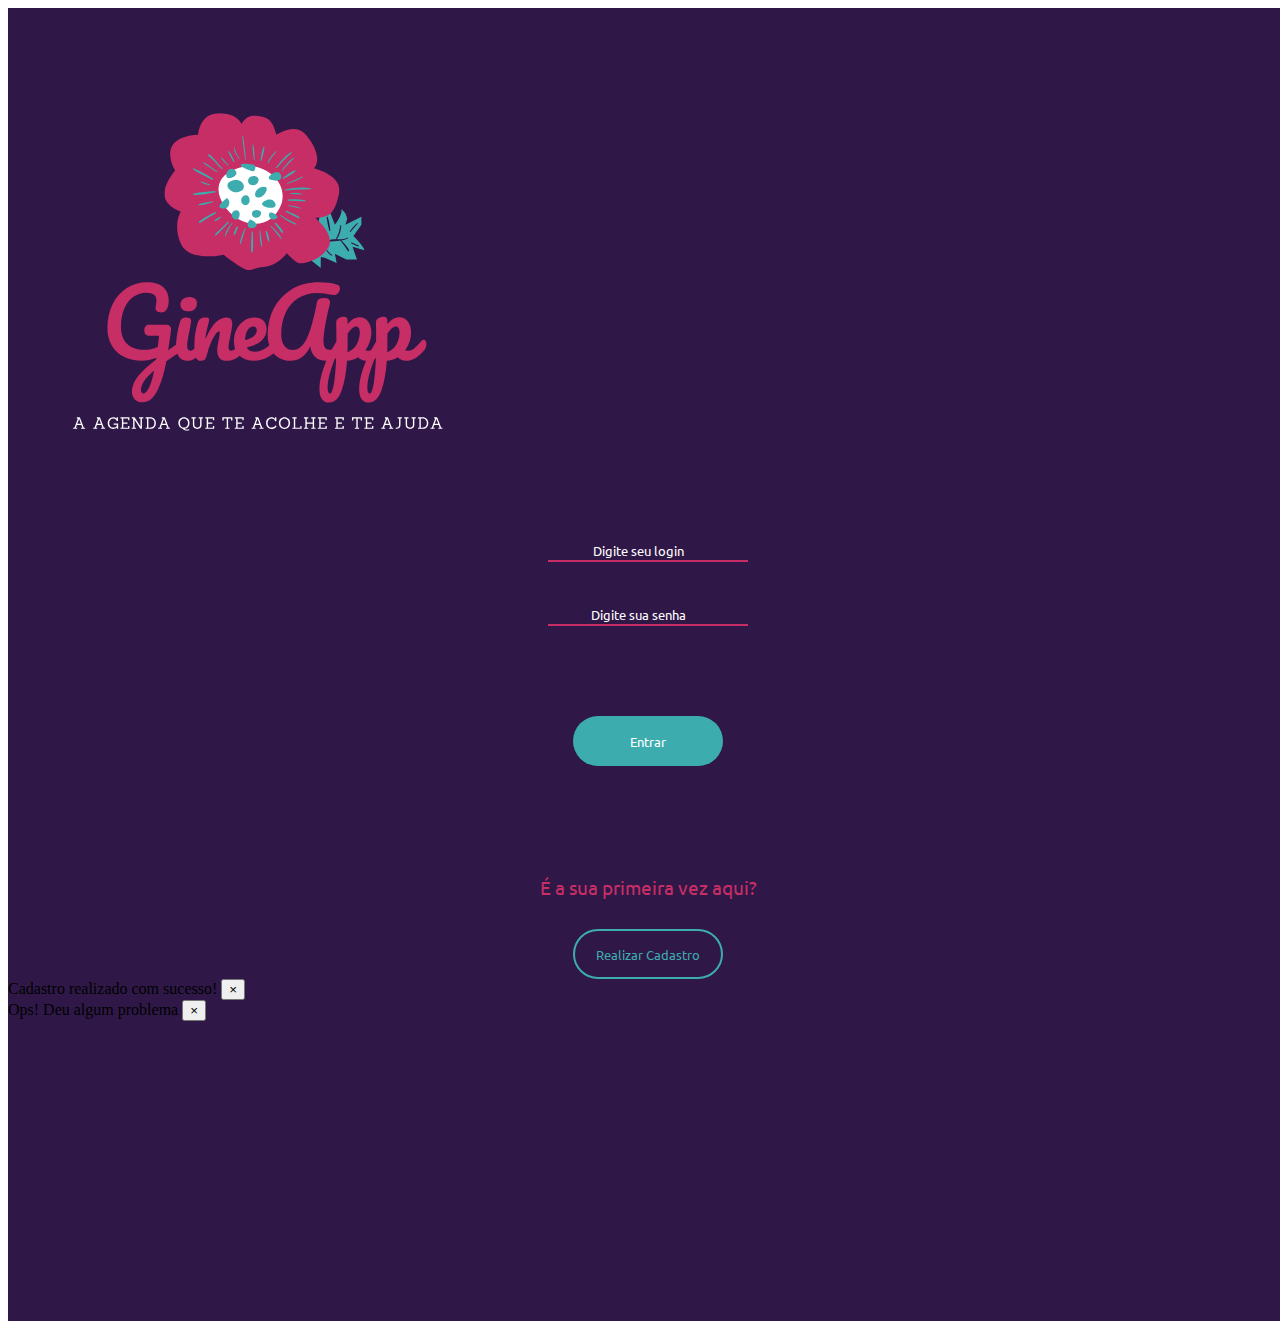
==== index.html @ 0ff6638e "criando PWA e SW para aplicativo e aperfeicoando o localStorage para pegar mais de um cadastro" ====
<!DOCTYPE html>
<html lang="pt-br">

<head>
  <meta charset="UTF-8">
  <meta http-equiv="X-UA-Compatible" content="IE=edge">
  <meta name="viewport" content="width=device-width, initial-scale=1.0">
  <link rel="icon" href="assets/favicon/favicon.ico" />

  <title>GineApp - Login</title>

  <link rel="stylesheet" href="https://cdn.jsdelivr.net/npm/bootstrap@4.5.3/dist/css/bootstrap.min.css"
    integrity="sha384-TX8t27EcRE3e/ihU7zmQxVncDAy5uIKz4rEkgIXeMed4M0jlfIDPvg6uqKI2xXr2" crossorigin="anonymous">
  <link rel="stylesheet" href="styles.css">
  <link rel="manifest" href="/manifest.json">


</head>

<body>

  <div class="fundoRoxo">

    <header class="h-logo">
      <div class="container-fluid text-center">
        <img src="./assets/gineapp-fundo-escuro.svg" alt="GineApp - A agenda que te acolhe e te ajuda"
          class="img-fluid">
      </div>
    </header>

    <div class="seção" id="recuo">
      <form id="formulario">
        <input class="login" type="text" name="login" placeholder="Digite seu login">
        <div class="linha"></div>
        </imput>
        <input class="senha" type="password" name="senha" placeholder="Digite sua senha">
        <div class="linha"></div>
        </imput>
      </form>
    </div>

    <div class="seção" id="recuo">
      <div class="botoes" id="recuo">
        <a href="" target="_blank">
          <button class="botaoEntrar manual"><b>Entrar</b>
            <link href="app-inicial.html"></button>
        </a>
      </div>
    </div>

    <div class="seção" id="recuo">
      <div class="textoRosa">
        <p>É a sua primeira vez aqui?</p>
      </div>
      <div class="botoes" id="recuo">
        <a href="cadastro.html" target="_blank">
          <button class="botaoCadastro manual"><b>Realizar Cadastro</b>
            <link href=""></button>
        </a>
      </div>
    </div>

    <div class="alert alert-success alert-dismissible fade show" role="alert">
      Cadastro realizado com sucesso!
      <button type="button" class="close" data-dismiss="alert" aria-label="Close">
        <span aria-hidden="true">&times;</span>
      </button>
    </div>
    <div class="alert alert-danger alert-dismissible fade show" role="alert">
      Ops! Deu algum problema
      <button type="button" class="close" data-dismiss="alert" aria-label="Close">
        <span aria-hidden="true">&times;</span>
      </button>
    </div>
    <div class="final"></div>

  </div>
  <script src="https://code.jquery.com/jquery-3.5.1.slim.min.js"
    integrity="sha384-DfXdz2htPH0lsSSs5nCTpuj/zy4C+OGpamoFVy38MVBnE+IbbVYUew+OrCXaRkfj"
    crossorigin="anonymous"></script>
  <script src="https://cdn.jsdelivr.net/npm/bootstrap@4.5.3/dist/js/bootstrap.bundle.min.js"
    integrity="sha384-ho+j7jyWK8fNQe+A12Hb8AhRq26LrZ/JpcUGGOn+Y7RsweNrtN/tE3MoK7ZeZDyx"
    crossorigin="anonymous"></script>

    <script>
      if ('serviceWorker' in navigator) {
        navigator.serviceWorker.register('/sw.js')
          .then(function () {
            console.log('service worker registered');
          })
          .catch(function () {
            console.warn('service worker failed');
          });
      }
    </script>
</body>

</html>
---- styles.css ----
@import url('https://fonts.googleapis.com/css2?family=Sanchez&display=swap');
@import url('https://fonts.googleapis.com/css2?family=Ubuntu:ital,wght@0,300;0,400;0,500;0,700;1,300;1,400;1,500;1,700&display=swap');

.fundoRoxo {
    background-color: #2F1847;
    width: 100vw;  
    height: 100%;
}

.fundoBranco {
    background-color: #FFFFFF;
    width: 100vw;  
    height: 100%;
}

.final {
    height: 300px;
}

.logoApp{
    background-image: url('../img/gineapp-fundo-escuro.png');
    background-repeat: no-repeat;
    background-position: center;
    height: 300px;
    width: 350px;
    margin-top: 70px;
    margin-bottom: 70px;
}

.menuTopo{
    background-color: #2F1847;
    width: 100vw;
    height: 135px;
    margin-bottom: 50px;
}

.menuAbaixo{
    background-color: #2F1847;
    width: 100vw;
    height: 95px;
}

.logoMenu{
    background-image: url('../img/GineApp_-_Logotipo.svg');
    background-repeat: no-repeat;
    background-position: center;
    width:180;
    height:190;
    margin-top: -50px;
}

.iconeSaida{
    background-image: url('../img/paginainicial/saida.png');
    background-repeat: no-repeat;
    background-position: center;
    width:50;
    height:50;
    margin-bottom: 70px;
}

/* -------------------------------------- */


/* ------------- Genéricos ------------- */

.seção {
    display: flex;
    flex-direction: column;
    justify-content: center;
    align-items: center;
}

.seçãoRow{
    display: flex;
    flex-direction: row;
    justify-content: center;
    align-items: center;
}

.textoRosa{
    font-family: Ubuntu, 'Open Sans', sans-serif;
    display: flex;
    text-align: center;
    justify-content: center;
    font-size: larger;
    color: #C62E65;
}

.textoRoxo{
    font-family: Ubuntu, 'Open Sans', sans-serif;
    display: flex;
    text-align: center;
    justify-content: center;
    font-size: larger;
    color: #2F1847;
    margin-bottom: 10px;
}

.textoAzul{
    font-family: Ubuntu, 'Open Sans', sans-serif;
    display: flex;
    text-align: center;
    justify-content: center;
    font-size: larger;
    color: #3CACAE;
    margin-bottom: 10px;
}

.textoBranco{
    font-family: Ubuntu, 'Open Sans', sans-serif;
    display: flex;
    text-align: center;
    justify-content: center;
    font-size: larger;
    color: #FFFFFF;
    margin-top: 20px;
}

.textoBrancoMenu{
    font-family: Ubuntu, 'Open Sans', sans-serif;
    display: flex;
    text-align: center;
    justify-content: center;
    font-size: larger;
    color: #FFFFFF;
    margin-top: -110px;
    z-index: 100;
    margin-left: -270px;
}

.textoRosaInicial{
    font-family: Ubuntu, 'Open Sans', sans-serif;
    display: flex;
    text-align: center;
    justify-content: center;
    font-size: larger;
    color: #C62E65;
    margin-bottom: 40px;
    width: 120px;
}

.textoRoxoInicial{
    font-family: Ubuntu, 'Open Sans', sans-serif;
    display: flex;
    text-align: center;
    justify-content: center;
    font-size: larger;
    color: #2F1847;
    margin-bottom: 40px;
    width: 120px;
}

.icone{
    align-items: center;
}

::placeholder{
    color: #FFFFFF;
    font-family: Ubuntu, 'Open Sans', sans-serif;
    border: none;
}

#formulario input.login{
    background-color: #2F1847;
    border: none;
    text-align: center;
    flex-direction: column;
    color: #FFFFFF;
}

#formulario input.senha{
    background-color: #2F1847;
    border: none;
    text-align: center;
    flex-direction: column;
    color: #FFFFFF;
    margin-top: 45px;
}

.linha{
    background-color: #C62E65;
    width: 200px;
    height: 2px;
    align-items: center;
}


/* -------------------------------------- */

/* ------------- BOTÕES ------------- */

.botoes {
    display: flex;
    flex-direction: row;
    align-items: center;
    justify-content: center;
}

.botaoEntrar {
    background-color: #3CACAE;
    color: #FFFFFF;
    font-family: Ubuntu, 'Open Sans', sans-serif;
    border: none;
    border-radius: 100px;
    text-align: center;
    font-weight: lighter;
    margin-bottom: 60px;
    margin-top: 30px;
}

.botaoPedirAjuda{
    background-color: #2F1847;
    color: #FFFFFF;
    font-family: Ubuntu, 'Open Sans', sans-serif;
    border: none;
    border-width: 2px;
    text-align: center;
    font-weight: lighter;
    margin-top: -10px;
}

.botaoCadastro {
    background-color: #2F1847;
    border-color: #3CACAE;
    color: #3CACAE;
    font-family: Ubuntu, 'Open Sans', sans-serif;
    border: none;
    border-radius: 100px;
    border-style: solid;
    border-width: 2px;
    text-align: center;
    font-weight: lighter;
    margin-top: -10px;
}

.botoes .icones {
    width: 100px;
}

.botoes .item {
    display: flex;
    flex-direction: row;
    justify-content: center;
    align-items: center;

}

.manual {
    width: 200px;
    height: 50px;
}

.botaoCadastro:hover {
    cursor: pointer;
    background-color:  #26123b;
}

.botaoEntrar:hover {
    cursor: pointer;
    background-color:#298385;
}

/* ---------------------------------- */

@media (min-width: 768px) {

    .manual {
        width: 150px;
    }

    .botoes .icones {
        width: 150px;
        height: 150px;
    }

    .botoes {
        flex-direction: row;
    }

    #recuo {
        margin-top: 30px;
    }

    .seção {
        flex-direction: column;
    }

}

    @media (min-width: 1080px) {

        .seção {
            flex-direction: column;
        }

        .textoRosa{
            margin-bottom: -10px;
        }

        .textoRoxo{
            margin-bottom: -10px;
        }
        
        .textoAzul{
            margin-bottom: -10px;
        }
        
        .textoBranco{
            margin-bottom: -10px;
        }

        .botaoEntrar {
            margin-bottom: 60px;
            margin-top: 30px;
        }
        
        .botaoCadastro {
            margin-top: -10px;
        }
    }

    
    
    
        

/* ----------pagina inicial------------ */

    .calendario{
        background-image: url('../img/paginainicial/exame.png');
        background-repeat: no-repeat;
        background-position: center;
        height: 300px;
        width: 300px;
        margin-top: 10px;
        margin-bottom: 10px;
    }

    .relatos{
        background-image: url('../img/paginainicial/medico.png');
        background-repeat: no-repeat;
        background-position: center;
        height: 300px;
        width: 300px;
        margin-top: 10px;
        margin-bottom: 10px;
    }

    .chat{
        background-image: url('../img/paginainicial/batepapo.png');
        background-repeat: no-repeat;
        background-position: center;
        height: 300px;
        width: 300px;
        margin-top: 70px;
        margin-bottom: 10px;
    }

    .artigos{
        background-image: url('../img/paginainicial/jornalzinho.png');
        background-repeat: no-repeat;
        background-position: center;
        height: 300px;
        width: 300px;
        margin-top: 70px;
        margin-bottom: 10px;
    }

    .posicao{
        align-items: center;
    }

    .posicaoLogoMenu{
        margin-top: -50px;
        flex-direction: row;
    }

    .posicaoSaida{
        margin-top: -45px;
       
    }


/* ------- cadastro.html ------------ */

.h-logo {
    background: #2F1847;
}

.c-formulario{
    margin-bottom: 50px;
}


.c-formulario .c-title {
    font-family: 'Sanchez', serif;
    font-weight: 700;
    color: #2F1847;
}

label {
    display: none;
}

.form-control{
    border-radius: 0;
    border: none;
    border-bottom: 2px solid #2F1847;
    color: #2F1847 !important;
}

.form-control:focus {
    border-radius: 0;
    border: none;
    border-bottom: 2px solid #2F1847;
    box-shadow: none;
}

.form-control::placeholder, select.form-control {
    color: #2F1847;
}

.btn-enviar {
    background: #3CACAE;
    border: 2px solid #3CACAE;
    border-radius: 25px;
    padding: 10px 35px;
    width: 150px;
    font-size: 14px;
}

.btn-voltar {
    border: 2px solid #3CACAE;
    border-radius: 25px;
    padding: 10px 0;
    width: 150px;
    color: #3CACAE;
    font-size: 14px;
}

.btn-voltar:hover, .btn-voltar:focus, .btn-voltar:active{
    background: #3CACAE !important;
    border-color: #3CACAE !important;
    color: #ffffff !important;
    box-shadow: none;
}

.btn-enviar:hover, .btn-enviar:focus, .btn-enviar:active{
    background: #349698 !important;
    border-color: #349698 !important;
    color: #ffffff !important;
    box-shadow: none;
}
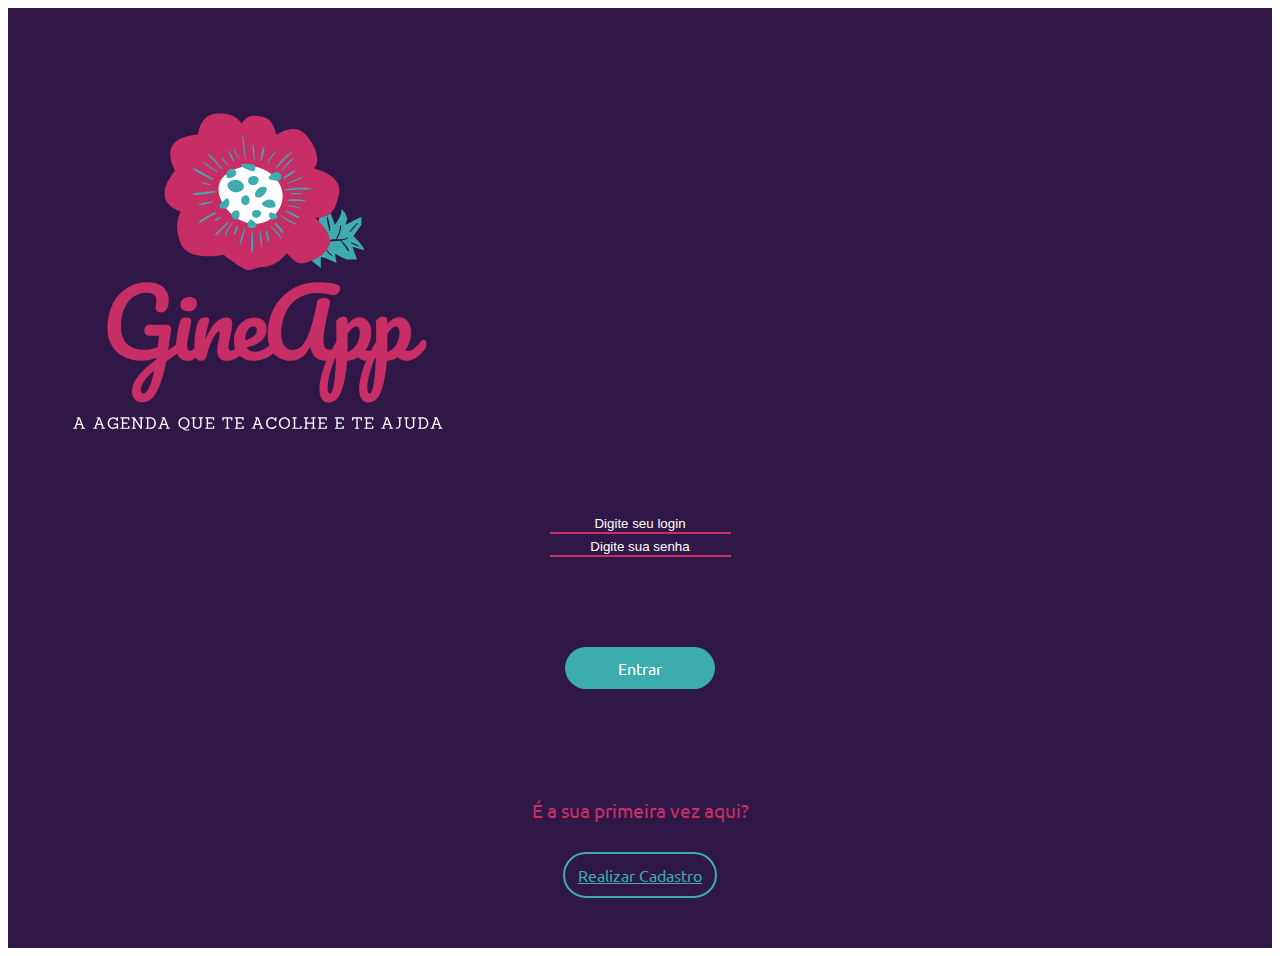
==== commit 25b4032e: "-Finalizando cadastro e login. -Ajustes no css" ====
--- a/index.html
+++ b/index.html
@@ -6,7 +6,7 @@
   <meta http-equiv="X-UA-Compatible" content="IE=edge">
   <meta name="viewport" content="width=device-width, initial-scale=1.0">
   <link rel="icon" href="assets/favicon/favicon.ico" />
-
+  <link rel="apple-touch-icon" href="./assets/images/favicon/apple-touch-icon.png">
   <title>GineApp - Login</title>
 
   <link rel="stylesheet" href="https://cdn.jsdelivr.net/npm/bootstrap@4.5.3/dist/css/bootstrap.min.css"
@@ -23,27 +23,39 @@
 
     <header class="h-logo">
       <div class="container-fluid text-center">
-        <img src="./assets/gineapp-fundo-escuro.svg" alt="GineApp - A agenda que te acolhe e te ajuda"
+        <img src="./assets/images/logo/gineapp-fundo-escuro.svg" alt="GineApp - A agenda que te acolhe e te ajuda"
           class="img-fluid">
       </div>
     </header>
 
-    <div class="seção" id="recuo">
-      <form id="formulario">
-        <input class="login" type="text" name="login" placeholder="Digite seu login">
-        <div class="linha"></div>
-        </imput>
-        <input class="senha" type="password" name="senha" placeholder="Digite sua senha">
-        <div class="linha"></div>
-        </imput>
-      </form>
+
+    <div class="seção justify-content-center pt-5">
+      <div class="col-md-3">
+        <div id="alerta-erro" class="alert alert-danger alert-dismissible fade show mb-4" role="alert">
+          Ops! Verifique seu email e senha
+          <button type="button" class="close" data-dismiss="alert" aria-label="Close">
+            <span aria-hidden="true">&times;</span>
+          </button>
+        </div>
+          <div class="container">
+              <form id="form-login">
+                  <div class="form-group mb-4">
+                      <label for="login">Login</label>
+                      <input type="email" class="form-control" id="login" name="login" placeholder="Digite seu login" required>
+                  </div>
+                  <div class="form-group mb-4">
+                      <label for="senha">Senha</label>
+                      <input type="password" class="form-control" id="senha" name="senha" placeholder="Digite sua senha" required>
+                  </div>
+              </form>
+          </div>
+      </div>
     </div>
-
+  
     <div class="seção" id="recuo">
       <div class="botoes" id="recuo">
-        <a href="" target="_blank">
-          <button class="botaoEntrar manual"><b>Entrar</b>
-            <link href="app-inicial.html"></button>
+        <a onclick="cadastroExiste()" class="botaoEntrar manual">
+          <b>Entrar</b>
         </a>
       </div>
     </div>
@@ -53,25 +65,12 @@
         <p>É a sua primeira vez aqui?</p>
       </div>
       <div class="botoes" id="recuo">
-        <a href="cadastro.html" target="_blank">
-          <button class="botaoCadastro manual"><b>Realizar Cadastro</b>
-            <link href=""></button>
+        <a href="cadastro.html" class="botaoCadastro manual">
+          <b>Realizar Cadastro</b>
         </a>
       </div>
     </div>
 
-    <div class="alert alert-success alert-dismissible fade show" role="alert">
-      Cadastro realizado com sucesso!
-      <button type="button" class="close" data-dismiss="alert" aria-label="Close">
-        <span aria-hidden="true">&times;</span>
-      </button>
-    </div>
-    <div class="alert alert-danger alert-dismissible fade show" role="alert">
-      Ops! Deu algum problema
-      <button type="button" class="close" data-dismiss="alert" aria-label="Close">
-        <span aria-hidden="true">&times;</span>
-      </button>
-    </div>
     <div class="final"></div>
 
   </div>
@@ -81,10 +80,12 @@
   <script src="https://cdn.jsdelivr.net/npm/bootstrap@4.5.3/dist/js/bootstrap.bundle.min.js"
     integrity="sha384-ho+j7jyWK8fNQe+A12Hb8AhRq26LrZ/JpcUGGOn+Y7RsweNrtN/tE3MoK7ZeZDyx"
     crossorigin="anonymous"></script>
+    
+  <script src="cadastro.js"></script>
 
     <script>
       if ('serviceWorker' in navigator) {
-        navigator.serviceWorker.register('/sw.js')
+        navigator.serviceWorker.register('sw.js')
           .then(function () {
             console.log('service worker registered');
           })
--- a/styles.css
+++ b/styles.css
@@ -1,9 +1,13 @@
 @import url('https://fonts.googleapis.com/css2?family=Sanchez&display=swap');
 @import url('https://fonts.googleapis.com/css2?family=Ubuntu:ital,wght@0,300;0,400;0,500;0,700;1,300;1,400;1,500;1,700&display=swap');
 
+body {
+    font-family: Ubuntu, 'Open Sans', sans-serif;
+}
+
 .fundoRoxo {
     background-color: #2F1847;
-    width: 100vw;  
+    width: 100%;  
     height: 100%;
 }
 
@@ -14,7 +18,7 @@
 }
 
 .final {
-    height: 300px;
+    height: 50px;
 }
 
 .logoApp{
@@ -37,7 +41,7 @@
 .menuAbaixo{
     background-color: #2F1847;
     width: 100vw;
-    height: 95px;
+    height: 70px;
 }
 
 .logoMenu{
@@ -78,7 +82,6 @@
 }
 
 .textoRosa{
-    font-family: Ubuntu, 'Open Sans', sans-serif;
     display: flex;
     text-align: center;
     justify-content: center;
@@ -87,7 +90,6 @@
 }
 
 .textoRoxo{
-    font-family: Ubuntu, 'Open Sans', sans-serif;
     display: flex;
     text-align: center;
     justify-content: center;
@@ -97,7 +99,6 @@
 }
 
 .textoAzul{
-    font-family: Ubuntu, 'Open Sans', sans-serif;
     display: flex;
     text-align: center;
     justify-content: center;
@@ -107,7 +108,7 @@
 }
 
 .textoBranco{
-    font-family: Ubuntu, 'Open Sans', sans-serif;
+    
     display: flex;
     text-align: center;
     justify-content: center;
@@ -117,19 +118,12 @@
 }
 
 .textoBrancoMenu{
-    font-family: Ubuntu, 'Open Sans', sans-serif;
-    display: flex;
-    text-align: center;
-    justify-content: center;
-    font-size: larger;
-    color: #FFFFFF;
-    margin-top: -110px;
-    z-index: 100;
-    margin-left: -270px;
+    font-family: 'Sanchez', serif;
+    font-size: 25px;
+    color: #FFFFFF;
 }
 
 .textoRosaInicial{
-    font-family: Ubuntu, 'Open Sans', sans-serif;
     display: flex;
     text-align: center;
     justify-content: center;
@@ -140,7 +134,6 @@
 }
 
 .textoRoxoInicial{
-    font-family: Ubuntu, 'Open Sans', sans-serif;
     display: flex;
     text-align: center;
     justify-content: center;
@@ -156,7 +149,6 @@
 
 ::placeholder{
     color: #FFFFFF;
-    font-family: Ubuntu, 'Open Sans', sans-serif;
     border: none;
 }
 
@@ -199,7 +191,6 @@
 .botaoEntrar {
     background-color: #3CACAE;
     color: #FFFFFF;
-    font-family: Ubuntu, 'Open Sans', sans-serif;
     border: none;
     border-radius: 100px;
     text-align: center;
@@ -211,7 +202,6 @@
 .botaoPedirAjuda{
     background-color: #2F1847;
     color: #FFFFFF;
-    font-family: Ubuntu, 'Open Sans', sans-serif;
     border: none;
     border-width: 2px;
     text-align: center;
@@ -223,7 +213,6 @@
     background-color: #2F1847;
     border-color: #3CACAE;
     color: #3CACAE;
-    font-family: Ubuntu, 'Open Sans', sans-serif;
     border: none;
     border-radius: 100px;
     border-style: solid;
@@ -247,7 +236,7 @@
 
 .manual {
     width: 200px;
-    height: 50px;
+    padding: 10px 0;
 }
 
 .botaoCadastro:hover {
@@ -370,16 +359,6 @@
         align-items: center;
     }
 
-    .posicaoLogoMenu{
-        margin-top: -50px;
-        flex-direction: row;
-    }
-
-    .posicaoSaida{
-        margin-top: -45px;
-       
-    }
-
 
 /* ------- cadastro.html ------------ */
 
@@ -411,7 +390,7 @@
 
 .form-control:focus {
     border-radius: 0;
-    border: none;
+    border: nonee;
     border-bottom: 2px solid #2F1847;
     box-shadow: none;
 }
@@ -438,16 +417,28 @@
     font-size: 14px;
 }
 
-.btn-voltar:hover, .btn-voltar:focus, .btn-voltar:active{
+.btn-voltar:hover, .btn-voltar:focus, .btn-voltar:active, .botaoCadastro:hover, .botaoCadastro:focus, .botaoCadastro:active{
     background: #3CACAE !important;
     border-color: #3CACAE !important;
     color: #ffffff !important;
     box-shadow: none;
 }
 
-.btn-enviar:hover, .btn-enviar:focus, .btn-enviar:active{
+.btn-enviar:hover, .btn-enviar:focus, .btn-enviar:active, .botaoEntrar:hover, .botaoEntrar:focus, .botaoEntrar:active {
     background: #349698 !important;
     border-color: #349698 !important;
     color: #ffffff !important;
     box-shadow: none;
-}+}
+
+#form-login .form-group .form-control {
+    background: transparent;
+    border-bottom: 2px solid #C62E65;
+    color: #ffffff !important;
+}
+
+#form-login .form-control::placeholder{
+    color: #ffffff;
+    text-align: center;
+}
+
